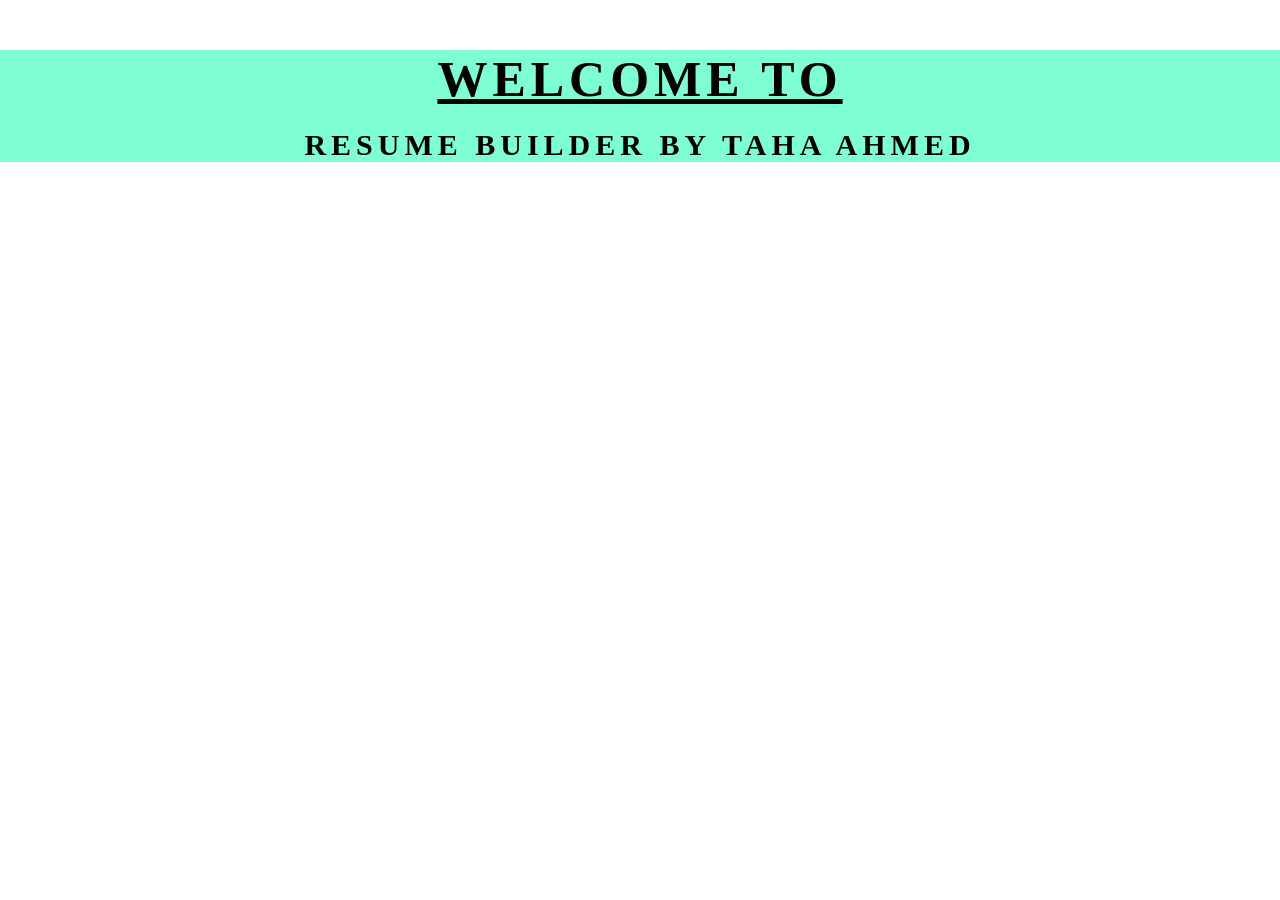
==== index.html @ 3ebb1c4b "first page" ====
<html lang="en">
<head>
  <meta charset="UTF-8">
  <meta name="viewport" content="width=device-width, initial-scale=1.0">
  <title>Document</title>
  <link rel="stylesheet" href="style.css">
</head>
<body>
  <header class="header">
    <div class="container">
        <p>Welcome to</p>
        <h1 title="Camp Chippewa">Resume Builder by Taha Ahmed</h1>
    </div>
</header>

</body>
</html>
---- style.css ----
*{
  margin: 0;
  padding: 0;
  box-sizing: border-box;
}

.header{
  background: aquamarine;
  text-align: center;
  margin-top: 50px;
}
.header p{
  font-size: 50px;
  font-weight: bold;
  text-transform: uppercase;
  letter-spacing: 5px;
  margin-bottom: 10px;
  text-decoration: underline;
  
}
.header h1{
  font-size: 30px;
  font-weight: bold;
  text-transform: uppercase;
  letter-spacing: 5px;
  margin-bottom: 10px;
  margin-top: 20px;
}
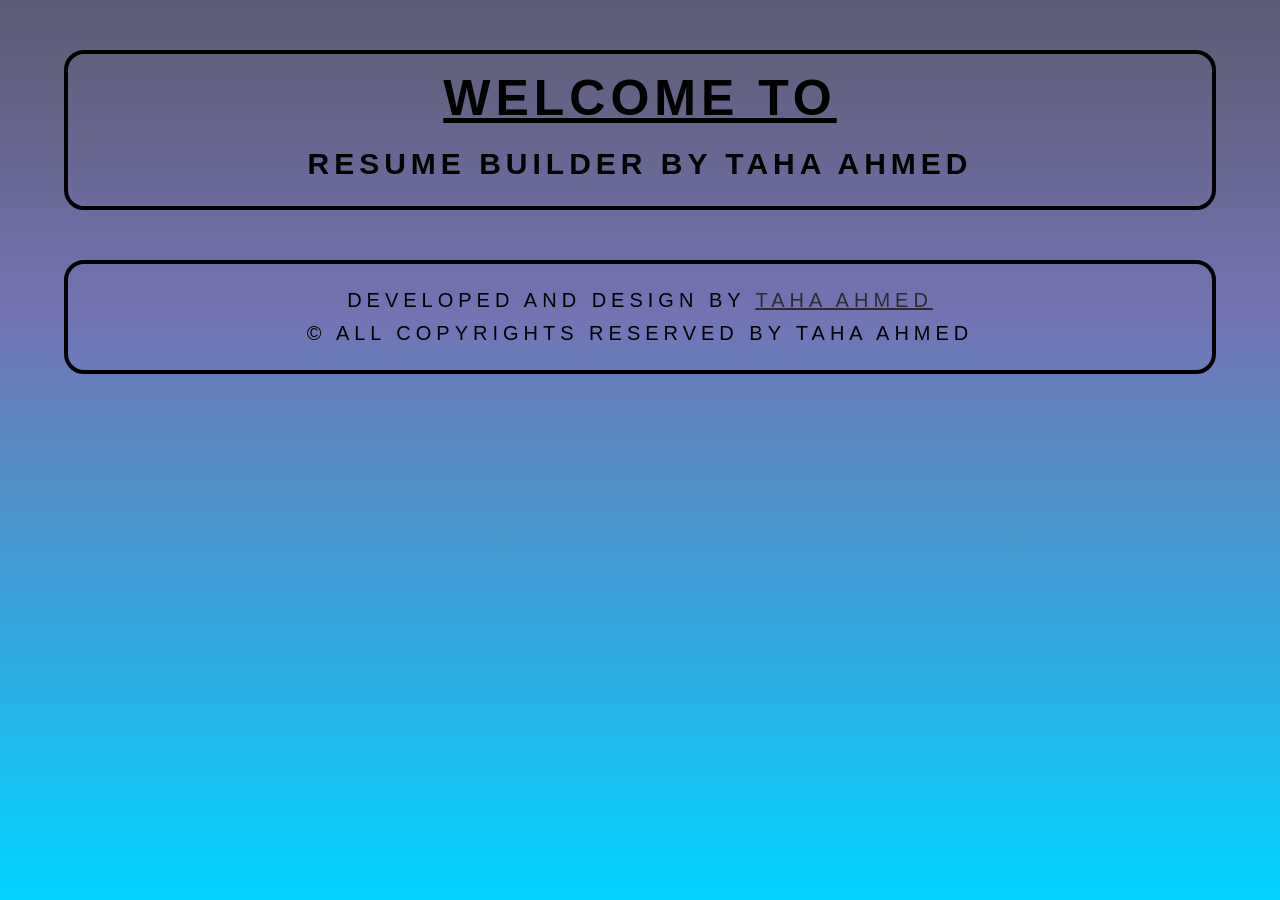
==== commit 61def03b: "footer" ====
--- a/index.html
+++ b/index.html
@@ -1,17 +1,30 @@
 <html lang="en">
+
 <head>
   <meta charset="UTF-8">
   <meta name="viewport" content="width=device-width, initial-scale=1.0">
   <title>Document</title>
   <link rel="stylesheet" href="style.css">
 </head>
+
 <body>
+  <!-- Header -->
   <header class="header">
     <div class="container">
-        <p>Welcome to</p>
-        <h1 title="Camp Chippewa">Resume Builder by Taha Ahmed</h1>
+      <p>Welcome to</p>
+      <h1>Resume Builder by Taha Ahmed</h1>
     </div>
-</header>
+  </header>
 
+
+  <!-- Footer -->
+  <footer class="footer">
+    <div class="container">
+      <p>Developed And Design By <a href="https://github.com/Sid-Taha/Interactive-Resume-Builder.git" class="link">Taha
+          Ahmed</a></p>
+      <p>&copy; All Copyrights Reserved by Taha Ahmed</p>
+    </div>
+  </footer>
 </body>
+
 </html>
--- a/style.css
+++ b/style.css
@@ -4,8 +4,13 @@
   box-sizing: border-box;
 }
 
+body{
+  background: linear-gradient(rgba(2, 0, 36, 0.644) 0%, rgba(9, 9, 121, 0.568) 35%, rgba(0,212,255,1) 100%);
+}
+
 .header{
-  background: aquamarine;
+  display: flex;
+  justify-content: center;
   text-align: center;
   margin-top: 50px;
 }
@@ -16,6 +21,7 @@
   letter-spacing: 5px;
   margin-bottom: 10px;
   text-decoration: underline;
+  font-family: Karla, Verdana, sans-serif;
   
 }
 .header h1{
@@ -25,4 +31,48 @@
   letter-spacing: 5px;
   margin-bottom: 10px;
   margin-top: 20px;
+  font-family: Karla, Verdana, sans-serif;
+}
+
+.container{
+  width: 90%;
+  border: 4px solid black;
+  border-radius: 20px;
+  background: transparent;
+  padding: 15px;
+}
+
+.footer{
+  display: flex;
+  justify-content: center;
+  text-align: center;
+  margin-top: 50px;
+}
+
+.footer p{
+  font-size: 20px;
+  text-transform: uppercase;
+  letter-spacing: 5px;
+  font-family: Karla, Verdana, sans-serif;
+  margin-bottom: 10px;
+  margin-top: 10px;
+}
+
+.link{
+  color: #2d2b31;
+}
+
+.link:hover{
+  color: #2d2b31;
+  transition: color .2s ease-out;
+  transition: color .2s ease-out
+}
+
+.link:focus,
+.link:hover {
+  color: #9bccbb;
+}
+.link:active {
+  color: #79bba4;
+  transition: color .2s ease-out;
 }
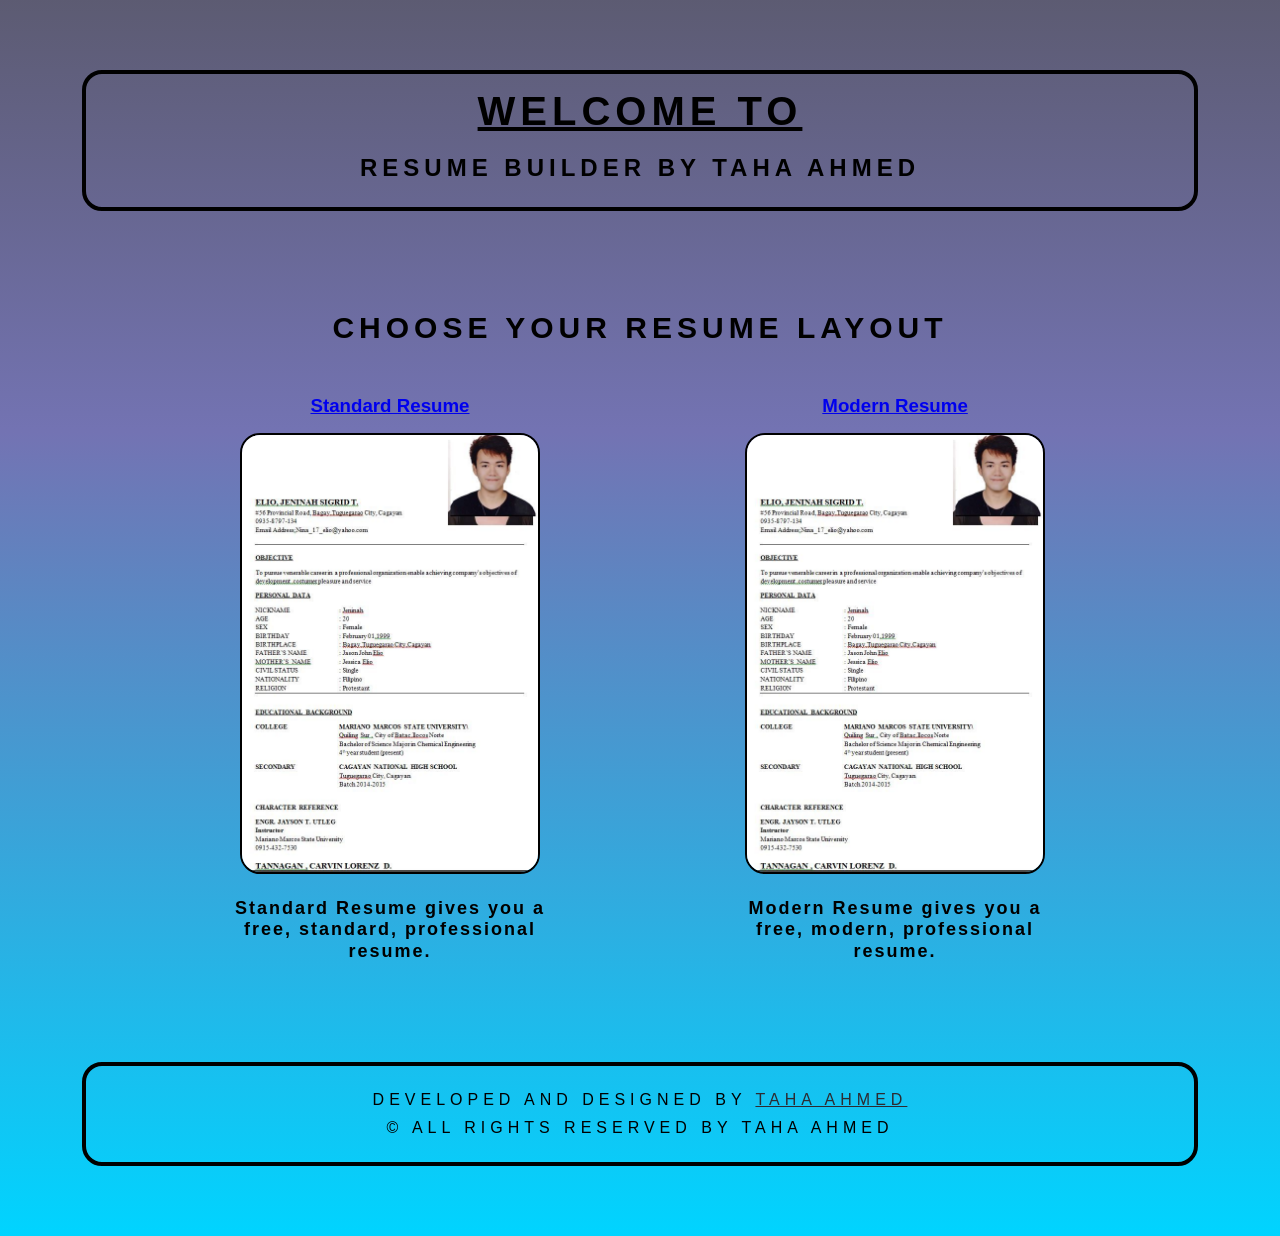
==== commit 45ba3b57: "layout page done" ====
--- a/index.html
+++ b/index.html
@@ -1,9 +1,9 @@
+<!DOCTYPE html>
 <html lang="en">
-
 <head>
   <meta charset="UTF-8">
   <meta name="viewport" content="width=device-width, initial-scale=1.0">
-  <title>Document</title>
+  <title>Resume Builder - Layout Selection</title>
   <link rel="stylesheet" href="style.css">
 </head>
 
@@ -16,15 +16,41 @@
     </div>
   </header>
 
+  <div class="layoutHeading">
+    <h1>Choose your Resume Layout</h1>
+  </div>
+
+  <!-- Main Content -->
+  <main class="main">
+    <section class="section">
+      <article>
+        <a href="1/index.html">
+          <h3>Standard Resume</h3>
+        </a>
+        <div>
+          <img src="simple.jpg" alt="Preview of Standard Resume">
+        </div>
+        <p>Standard Resume gives you a <br> free, standard, professional <br> resume.</p>
+      </article>
+      
+      <article>
+        <a href="1/index.html">
+          <h3>Modern Resume</h3>
+        </a>
+        <div>
+          <img src="simple.jpg" alt="Preview of Modern Resume">
+        </div>
+        <p>Modern Resume gives you a <br> free, modern, professional <br> resume.</p>
+      </article>
+    </section>
+  </main>
 
   <!-- Footer -->
   <footer class="footer">
     <div class="container">
-      <p>Developed And Design By <a href="https://github.com/Sid-Taha/Interactive-Resume-Builder.git" class="link">Taha
-          Ahmed</a></p>
-      <p>&copy; All Copyrights Reserved by Taha Ahmed</p>
+      <p>Developed and Designed by <a href="https://github.com/Sid-Taha/Interactive-Resume-Builder.git" target="_blank" class="link">Taha Ahmed</a></p>
+      <p>&copy; All Rights Reserved by Taha Ahmed</p>
     </div>
   </footer>
 </body>
-
-</html>+</html>
--- a/style.css
+++ b/style.css
@@ -1,78 +1,162 @@
-*{
+* {
   margin: 0;
   padding: 0;
   box-sizing: border-box;
 }
 
-body{
-  background: linear-gradient(rgba(2, 0, 36, 0.644) 0%, rgba(9, 9, 121, 0.568) 35%, rgba(0,212,255,1) 100%);
+body {
+  background: linear-gradient(rgba(2, 0, 36, 0.644) 0%, rgba(9, 9, 121, 0.568) 35%, rgba(0, 212, 255, 1) 100%);
+  font-family: Karla, Verdana, sans-serif;
+  padding: 20px;
 }
 
-.header{
-  display: flex;
-  justify-content: center;
-  text-align: center;
-  margin-top: 50px;
-}
-.header p{
-  font-size: 50px;
-  font-weight: bold;
-  text-transform: uppercase;
-  letter-spacing: 5px;
-  margin-bottom: 10px;
-  text-decoration: underline;
-  font-family: Karla, Verdana, sans-serif;
-  
-}
-.header h1{
-  font-size: 30px;
-  font-weight: bold;
-  text-transform: uppercase;
-  letter-spacing: 5px;
-  margin-bottom: 10px;
-  margin-top: 20px;
-  font-family: Karla, Verdana, sans-serif;
-}
-
-.container{
-  width: 90%;
-  border: 4px solid black;
-  border-radius: 20px;
-  background: transparent;
-  padding: 15px;
-}
-
-.footer{
+/* Header */
+.header {
   display: flex;
   justify-content: center;
   text-align: center;
   margin-top: 50px;
 }
 
-.footer p{
-  font-size: 20px;
+.header p {
+  font-size: 40px;
+  font-weight: bold;
   text-transform: uppercase;
   letter-spacing: 5px;
-  font-family: Karla, Verdana, sans-serif;
   margin-bottom: 10px;
-  margin-top: 10px;
+  text-decoration: underline;
 }
 
-.link{
-  color: #2d2b31;
+.header h1 {
+  font-size: 24px;
+  font-weight: bold;
+  text-transform: uppercase;
+  letter-spacing: 5px;
+  margin-bottom: 10px;
+  margin-top: 20px;
 }
 
-.link:hover{
-  color: #2d2b31;
-  transition: color .2s ease-out;
-  transition: color .2s ease-out
+.container {
+  width: 90%;
+  border: 4px solid black;
+  border-radius: 20px;
+  padding: 15px;
+  background: transparent;
 }
 
-.link:focus,
+.layoutHeading h1{
+  text-align: center;
+  font-size: 30px;
+  font-weight: bold;
+  text-transform: uppercase;
+  letter-spacing: 5px;
+  margin-bottom: -50px;
+  margin-top: 100px;
+}
+
+/* Main Section */
+.main {
+  display: flex;
+  justify-content: center;
+  text-align: center;
+  margin-top: 50px;
+}
+
+.section {
+  width: 100%;
+  display: flex;
+  justify-content: center;
+  gap: 200px;
+  text-align: center;
+  margin: 50px 0;
+  flex-wrap: wrap; /* Ensure items wrap on smaller screens */
+}
+
+.section img {
+  width: 100%;
+  max-width: 300px;
+  border-radius: 20px;
+  border: 2px solid black;
+  margin: 16px 0 20px;
+}
+
+.section p {
+  font-size: 18px;
+  font-weight: 600;
+  letter-spacing: 2px;
+  line-height: 1.2;
+}
+
+/* Footer */
+.footer {
+  display: flex;
+  justify-content: center;
+  text-align: center;
+  margin: 50px 0;
+}
+
+.footer p {
+  font-size: 16px;
+  text-transform: uppercase;
+  letter-spacing: 5px;
+  margin: 10px 0;
+}
+
+.link {
+  color: #2d2b31;
+  transition: color 0.2s ease-out;
+}
+
 .link:hover {
   color: #9bccbb;
 }
+
 .link:active {
   color: #79bba4;
-  transition: color .2s ease-out;
-}+}
+
+/* Media Queries for Responsiveness */
+@media (max-width: 768px) {
+  .header p {
+    font-size: 30px;
+  }
+
+  .header h1 {
+    font-size: 18px;
+  }
+
+  .section {
+    flex-direction: column; /* Stack the layout sections */
+    gap: 20px;
+  }
+
+  .section img {
+    max-width: 100%; /* Ensure images take full width on smaller screens */
+  }
+  
+  .section p {
+    font-size: 16px;
+  }
+}
+
+@media (max-width: 480px) {
+  .header p {
+    font-size: 24px;
+  }
+
+  .header h1 {
+    font-size: 16px;
+  }
+
+  .section {
+    gap: 10px;
+  }
+
+  .section img {
+    max-width: 90%;
+  }
+
+  .footer p {
+    font-size: 14px;
+  }
+}
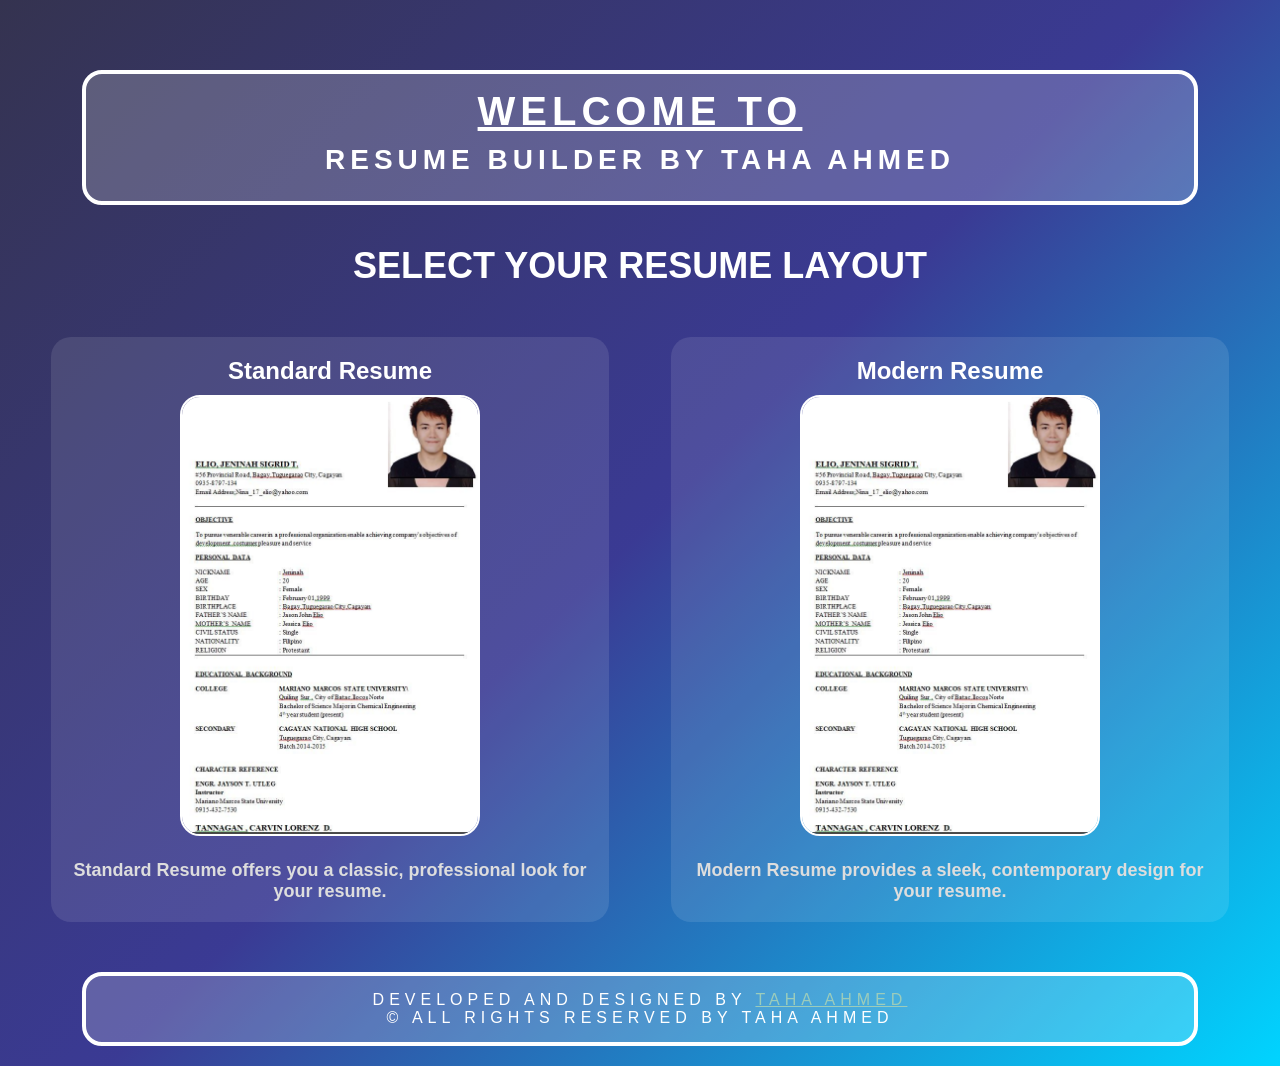
==== commit 1d59201b: "form page done" ====
--- a/index.html
+++ b/index.html
@@ -1,5 +1,6 @@
 <!DOCTYPE html>
 <html lang="en">
+
 <head>
   <meta charset="UTF-8">
   <meta name="viewport" content="width=device-width, initial-scale=1.0">
@@ -16,31 +17,31 @@
     </div>
   </header>
 
-  <div class="layoutHeading">
-    <h1>Choose your Resume Layout</h1>
+  <div class="layout-heading">
+    <h1>Select Your Resume Layout</h1>
   </div>
 
   <!-- Main Content -->
   <main class="main">
-    <section class="section">
-      <article>
-        <a href="1/index.html">
+    <section class="layout-section">
+      <article class="layout-option">
+        <a href="1/index.html" class="layout-link">
           <h3>Standard Resume</h3>
         </a>
-        <div>
+        <div class="layout-preview">
           <img src="simple.jpg" alt="Preview of Standard Resume">
         </div>
-        <p>Standard Resume gives you a <br> free, standard, professional <br> resume.</p>
+        <p>Standard Resume offers you a classic, professional look for your resume.</p>
       </article>
-      
-      <article>
-        <a href="1/index.html">
+
+      <article class="layout-option">
+        <a href="1/index.html" class="layout-link">
           <h3>Modern Resume</h3>
         </a>
-        <div>
+        <div class="layout-preview">
           <img src="simple.jpg" alt="Preview of Modern Resume">
         </div>
-        <p>Modern Resume gives you a <br> free, modern, professional <br> resume.</p>
+        <p>Modern Resume provides a sleek, contemporary design for your resume.</p>
       </article>
     </section>
   </main>
@@ -53,4 +54,5 @@
     </div>
   </footer>
 </body>
+
 </html>
--- a/style.css
+++ b/style.css
@@ -5,9 +5,10 @@
 }
 
 body {
-  background: linear-gradient(rgba(2, 0, 36, 0.644) 0%, rgba(9, 9, 121, 0.568) 35%, rgba(0, 212, 255, 1) 100%);
-  font-family: Karla, Verdana, sans-serif;
+  background: linear-gradient(135deg, rgba(2, 0, 36, 0.8), rgba(9, 9, 121, 0.8), rgba(0, 212, 255, 1));
+  font-family: 'Poppins', sans-serif;
   padding: 20px;
+  color: #333;
 }
 
 /* Header */
@@ -25,66 +26,89 @@
   letter-spacing: 5px;
   margin-bottom: 10px;
   text-decoration: underline;
+  color: #fff;
 }
 
 .header h1 {
-  font-size: 24px;
+  font-size: 28px;
   font-weight: bold;
   text-transform: uppercase;
   letter-spacing: 5px;
   margin-bottom: 10px;
-  margin-top: 20px;
+  color: #fff;
 }
 
 .container {
   width: 90%;
-  border: 4px solid black;
+  border: 4px solid white;
   border-radius: 20px;
   padding: 15px;
-  background: transparent;
+  background: rgba(255, 255, 255, 0.2);
 }
 
-.layoutHeading h1{
+.layout-heading {
   text-align: center;
-  font-size: 30px;
-  font-weight: bold;
-  text-transform: uppercase;
-  letter-spacing: 5px;
-  margin-bottom: -50px;
-  margin-top: 100px;
+  margin-top: 40px;
 }
 
-/* Main Section */
-.main {
-  display: flex;
-  justify-content: center;
-  text-align: center;
-  margin-top: 50px;
+.layout-heading h1 {
+  font-size: 36px;
+  font-weight: bold;
+  color: #fff;
+  text-transform: uppercase;
 }
 
-.section {
-  width: 100%;
+/* Layout Section */
+.layout-section {
   display: flex;
-  justify-content: center;
-  gap: 200px;
+  justify-content: space-around;
+  margin-top: 50px;
   text-align: center;
-  margin: 50px 0;
-  flex-wrap: wrap; /* Ensure items wrap on smaller screens */
+  flex-wrap: wrap;
 }
 
-.section img {
+.layout-option {
+  width: 45%;
+  background: rgba(255, 255, 255, 0.1);
+  padding: 20px;
+  border-radius: 20px;
+  transition: transform 0.3s ease;
+}
+
+.layout-option:hover {
+  transform: scale(1.05);
+}
+
+.layout-preview img {
   width: 100%;
   max-width: 300px;
   border-radius: 20px;
-  border: 2px solid black;
-  margin: 16px 0 20px;
+  border: 2px solid white;
+  margin-bottom: 20px;
 }
 
-.section p {
+.layout-option h3 {
+  font-size: 24px;
+  color: #fff;
+  margin-bottom: 10px;
+}
+
+.layout-option p {
   font-size: 18px;
   font-weight: 600;
-  letter-spacing: 2px;
-  line-height: 1.2;
+  color: #ddd;
+}
+
+.layout-link {
+  text-decoration: none;
+}
+
+.layout-link h3 {
+  color: #fff;
+}
+
+.layout-link:hover {
+  color: #9bccbb;
 }
 
 /* Footer */
@@ -92,68 +116,56 @@
   display: flex;
   justify-content: center;
   text-align: center;
-  margin: 50px 0;
+  margin-top: 50px;
 }
 
 .footer p {
   font-size: 16px;
   text-transform: uppercase;
   letter-spacing: 5px;
-  margin: 10px 0;
+  color: #fff;
 }
 
 .link {
-  color: #2d2b31;
+  color: #9bccbb;
   transition: color 0.2s ease-out;
 }
 
 .link:hover {
-  color: #9bccbb;
+  color: #fff;
 }
 
-.link:active {
-  color: #79bba4;
+/* Responsive Design */
+@media (max-width: 768px) {
+  .layout-section {
+    flex-direction: column;
+    gap: 20px;
+  }
+
+  .layout-option {
+    width: 80%;
+  }
+
+  .layout-heading h1 {
+    font-size: 28px;
+  }
 }
 
-/* Media Queries for Responsiveness */
-@media (max-width: 768px) {
+@media (max-width: 480px) {
   .header p {
     font-size: 30px;
   }
 
   .header h1 {
-    font-size: 18px;
+    font-size: 20px;
   }
 
-  .section {
-    flex-direction: column; /* Stack the layout sections */
-    gap: 20px;
-  }
-
-  .section img {
-    max-width: 100%; /* Ensure images take full width on smaller screens */
-  }
-  
-  .section p {
-    font-size: 16px;
-  }
-}
-
-@media (max-width: 480px) {
-  .header p {
+  .layout-heading h1 {
     font-size: 24px;
   }
 
-  .header h1 {
-    font-size: 16px;
-  }
-
-  .section {
-    gap: 10px;
-  }
-
-  .section img {
-    max-width: 90%;
+  .layout-option {
+    width: 100%;
   }
 
   .footer p {
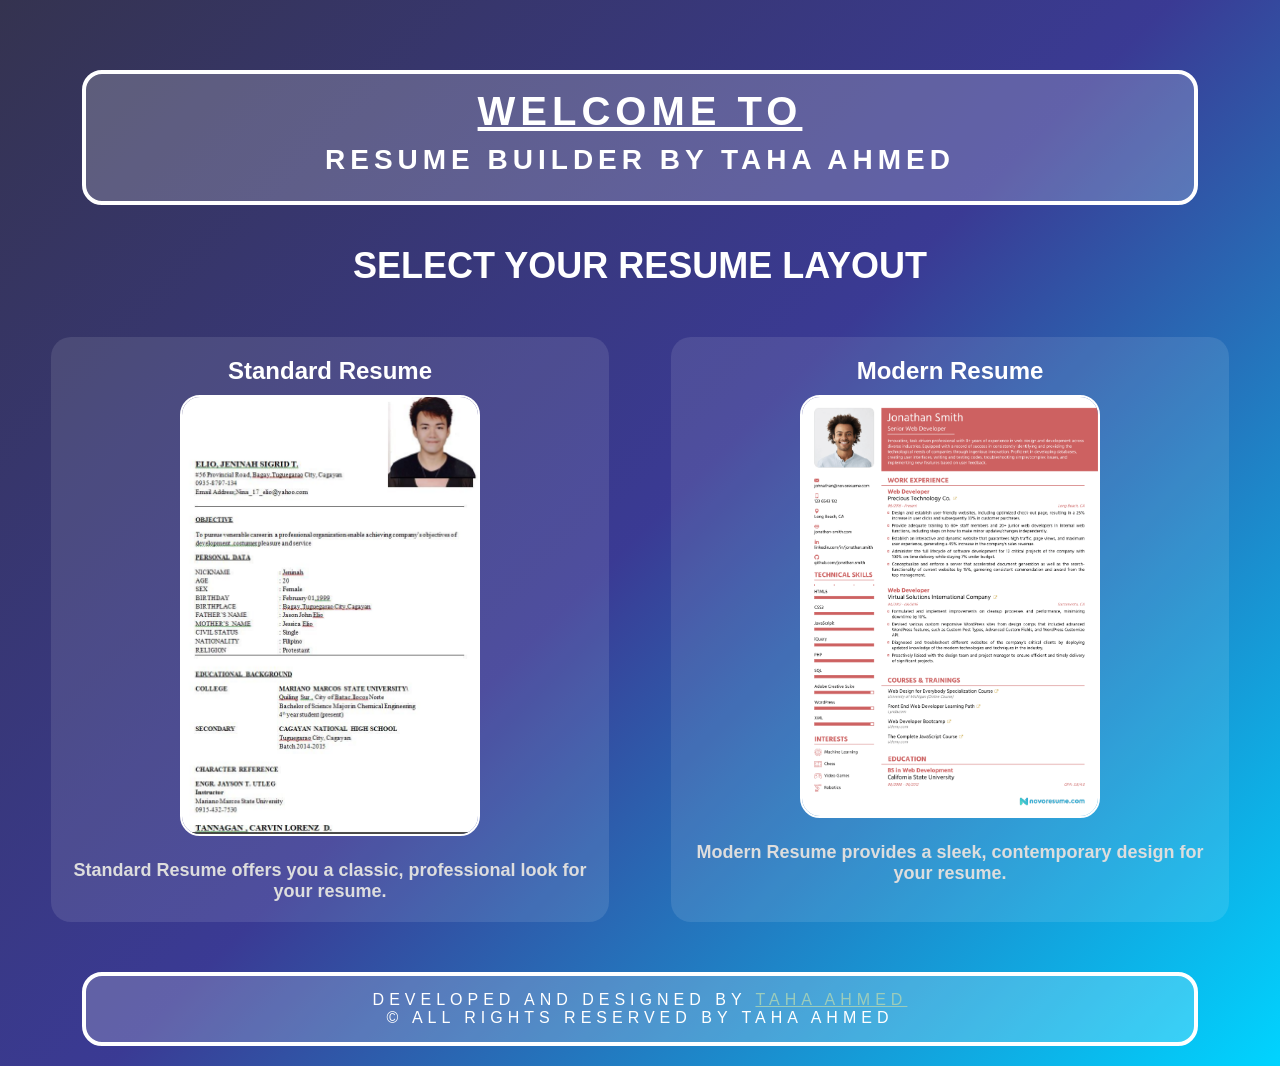
==== commit 0b8fe8b9: "final" ====
--- a/index.html
+++ b/index.html
@@ -25,7 +25,7 @@
   <main class="main">
     <section class="layout-section">
       <article class="layout-option">
-        <a href="1/index.html" class="layout-link">
+        <a href="./form-input/form.html" class="layout-link">
           <h3>Standard Resume</h3>
         </a>
         <div class="layout-preview">
@@ -35,11 +35,11 @@
       </article>
 
       <article class="layout-option">
-        <a href="1/index.html" class="layout-link">
+        <a href="./form-input/form.html" class="layout-link">
           <h3>Modern Resume</h3>
         </a>
         <div class="layout-preview">
-          <img src="simple.jpg" alt="Preview of Modern Resume">
+          <img src="modern-resume-template.png" alt="Preview of Modern Resume">
         </div>
         <p>Modern Resume provides a sleek, contemporary design for your resume.</p>
       </article>
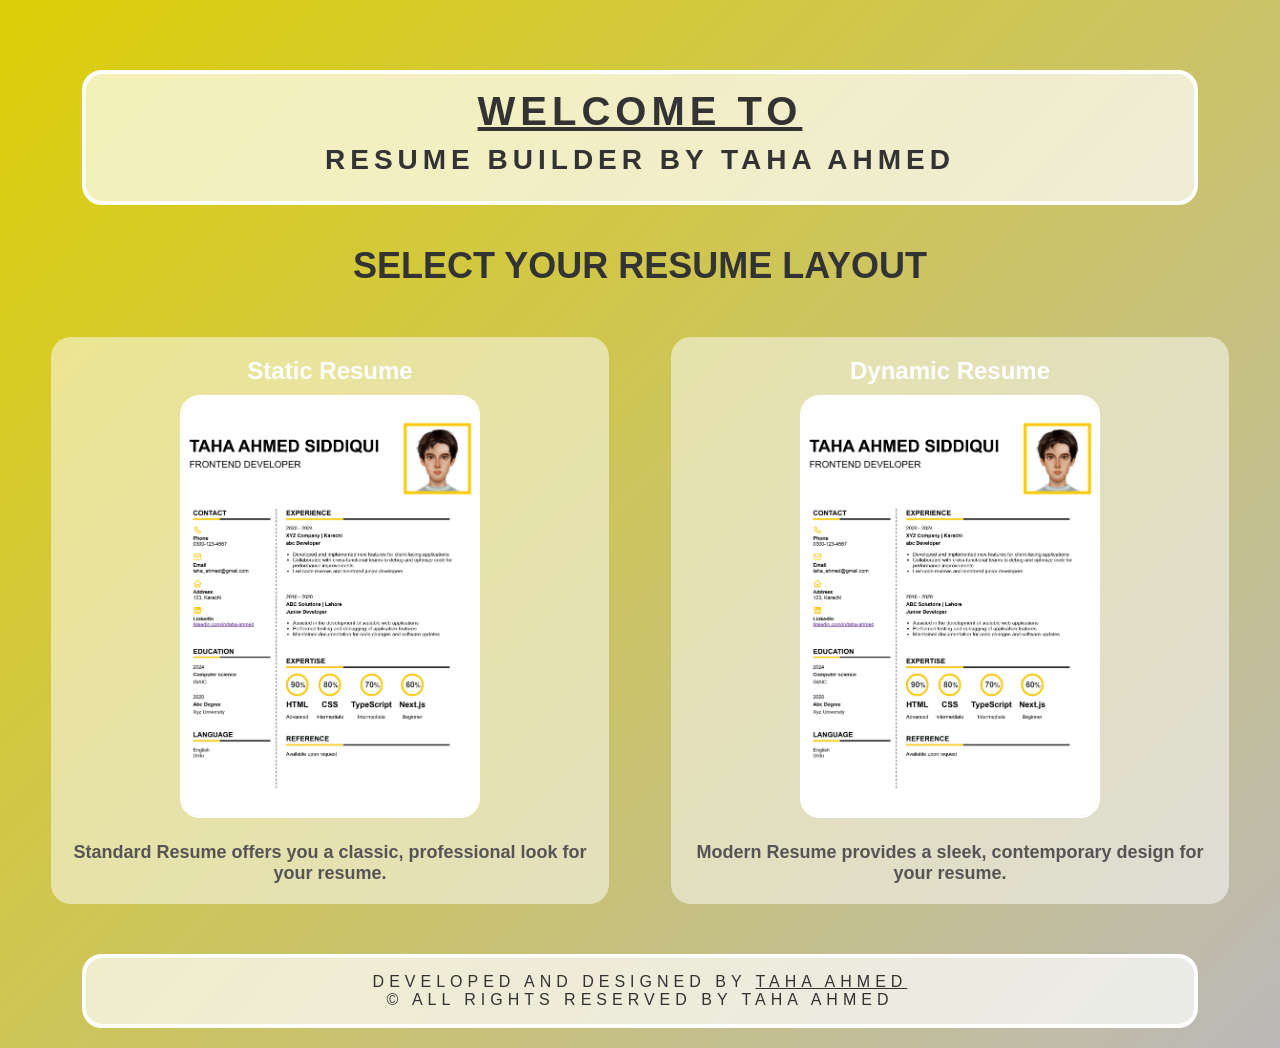
==== commit 8dbf3d73: "up" ====
--- a/index.html
+++ b/index.html
@@ -25,21 +25,21 @@
   <main class="main">
     <section class="layout-section">
       <article class="layout-option">
-        <a href="./form-input/form.html" class="layout-link">
-          <h3>Standard Resume</h3>
+        <a href="./Milestone 1/index.html" class="layout-link">
+          <h3>Static Resume</h3>
         </a>
         <div class="layout-preview">
-          <img src="simple.jpg" alt="Preview of Standard Resume">
+          <img src="Document_page-0001.jpg" alt="Preview of Standard Resume">
         </div>
         <p>Standard Resume offers you a classic, professional look for your resume.</p>
       </article>
 
       <article class="layout-option">
         <a href="./form-input/form.html" class="layout-link">
-          <h3>Modern Resume</h3>
+          <h3>Dynamic Resume</h3>
         </a>
         <div class="layout-preview">
-          <img src="modern-resume-template.png" alt="Preview of Modern Resume">
+          <img src="Document_page-0001.jpg" alt="Preview of Modern Resume">
         </div>
         <p>Modern Resume provides a sleek, contemporary design for your resume.</p>
       </article>
--- a/style.css
+++ b/style.css
@@ -5,7 +5,7 @@
 }
 
 body {
-  background: linear-gradient(135deg, rgba(2, 0, 36, 0.8), rgba(9, 9, 121, 0.8), rgba(0, 212, 255, 1));
+  background: linear-gradient(135deg, #ddcf07, #bbb9b9);
   font-family: 'Poppins', sans-serif;
   padding: 20px;
   color: #333;
@@ -26,7 +26,7 @@
   letter-spacing: 5px;
   margin-bottom: 10px;
   text-decoration: underline;
-  color: #fff;
+  color: #333;
 }
 
 .header h1 {
@@ -35,7 +35,7 @@
   text-transform: uppercase;
   letter-spacing: 5px;
   margin-bottom: 10px;
-  color: #fff;
+  color: #333;
 }
 
 .container {
@@ -43,7 +43,7 @@
   border: 4px solid white;
   border-radius: 20px;
   padding: 15px;
-  background: rgba(255, 255, 255, 0.2);
+  background: rgba(255, 255, 255, 0.7);
 }
 
 .layout-heading {
@@ -54,7 +54,7 @@
 .layout-heading h1 {
   font-size: 36px;
   font-weight: bold;
-  color: #fff;
+  color: #333;
   text-transform: uppercase;
 }
 
@@ -69,7 +69,7 @@
 
 .layout-option {
   width: 45%;
-  background: rgba(255, 255, 255, 0.1);
+  background: rgba(255, 255, 255, 0.5);
   padding: 20px;
   border-radius: 20px;
   transition: transform 0.3s ease;
@@ -96,7 +96,7 @@
 .layout-option p {
   font-size: 18px;
   font-weight: 600;
-  color: #ddd;
+  color: #555;
 }
 
 .layout-link {
@@ -108,7 +108,7 @@
 }
 
 .layout-link:hover {
-  color: #9bccbb;
+  color: #ffc107;
 }
 
 /* Footer */
@@ -123,16 +123,16 @@
   font-size: 16px;
   text-transform: uppercase;
   letter-spacing: 5px;
-  color: #fff;
+  color: #333;
 }
 
 .link {
-  color: #9bccbb;
+  color: #333;
   transition: color 0.2s ease-out;
 }
 
 .link:hover {
-  color: #fff;
+  color: blue;
 }
 
 /* Responsive Design */
